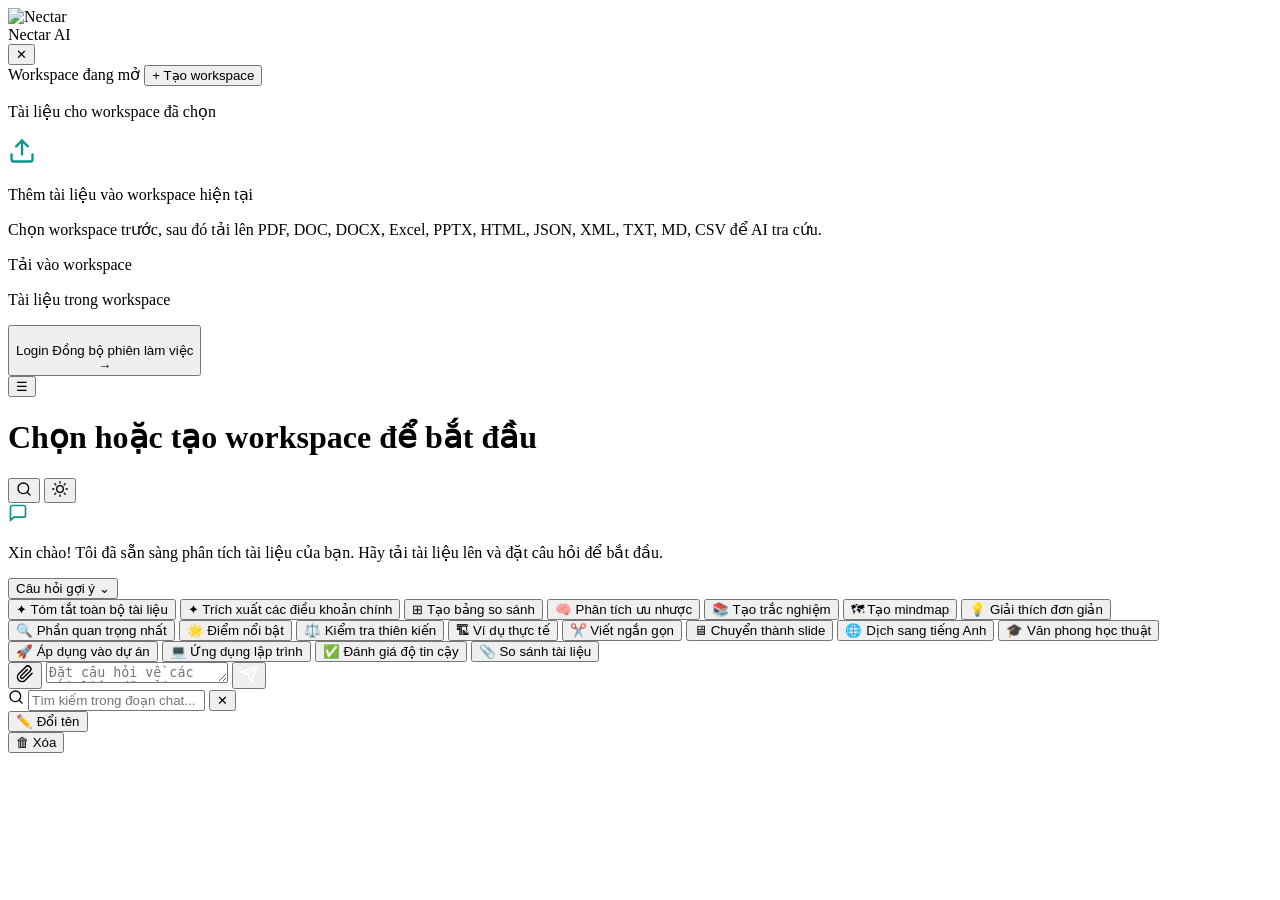
==== web/index.html @ eca99ce1 "First commit" ====
<!DOCTYPE html>
<html lang="vi">
  <head>
    <meta charset="UTF-8" />
    <meta name="viewport" content="width=device-width, initial-scale=1.0" />
    <title>Nectar – Workspace</title>
    <link rel="preconnect" href="https://fonts.googleapis.com" />
    <link rel="preconnect" href="https://fonts.gstatic.com" crossorigin />
    <link
      href="https://fonts.googleapis.com/css2?family=Plus+Jakarta+Sans:wght@400;500;600;700;800&display=swap"
      rel="stylesheet"
    />
    <link rel="stylesheet" href="/static/style.css?v=12" />
  </head>
  <body>
    <div class="app-shell">
      <!-- ========== LEFT SIDEBAR ========== -->
      <aside class="left-panel" id="leftPanel">
        <div class="panel-top">
          <!-- Brand -->
          <div class="brand">
            <img src="/static/logo.svg" alt="Nectar" class="brand-logo" />
            <div class="brand-text">
              <span class="brand-title">Nectar</span>
              <span class="brand-tier">AI</span>
            </div>
            <button class="sidebar-close" id="sidebarClose" title="Đóng">✕</button>
          </div>

          <!-- Workspace list -->
          <div class="ws-section">
            <div class="ws-section-header">
              <span class="ws-section-label">Workspace đang mở</span>
              <button class="btn-create-ws" id="btnCreateWs">+ Tạo workspace</button>
            </div>
            <div id="workspaceList" class="ws-list"></div>
          </div>

          <!-- Upload area for selected workspace -->
          <div class="upload-section" id="uploadSection">
            <p class="section-label">Tài liệu cho workspace đã chọn</p>
            <div class="upload-card" id="uploadCard">
              <div class="upload-icon-wrap">
                <svg width="28" height="28" viewBox="0 0 24 24" fill="none"><path d="M21 15v4a2 2 0 0 1-2 2H5a2 2 0 0 1-2-2v-4" stroke="#0D9488" stroke-width="2" stroke-linecap="round" stroke-linejoin="round"/><polyline points="17 8 12 3 7 8" stroke="#0D9488" stroke-width="2" stroke-linecap="round" stroke-linejoin="round"/><line x1="12" y1="3" x2="12" y2="15" stroke="#0D9488" stroke-width="2" stroke-linecap="round" stroke-linejoin="round"/></svg>
              </div>
              <p class="upload-title">Thêm tài liệu vào workspace hiện tại</p>
              <p class="upload-sub">Chọn workspace trước, sau đó tải lên PDF, DOC, DOCX, Excel, PPTX, HTML, JSON, XML, TXT, MD, CSV để AI tra cứu.</p>
              <label class="btn-upload" for="fileInput" id="btnUploadLabel">
                Tải vào workspace
                <input id="fileInput" type="file" multiple hidden />
              </label>
            </div>
          </div>

          <!-- Document list -->
          <div class="docs-section" id="docsSection">
            <p class="section-label" id="docsLabel">Tài liệu trong workspace</p>
            <div id="docsList" class="docs-list"></div>
          </div>
        </div>

        <!-- Login / user button at bottom -->
        <div class="panel-bottom" id="panelBottom">
          <button class="btn-login" id="btnLogin">
            <img src="/static/logo.svg" alt="" class="login-logo" />
            <div class="login-info">
              <span class="login-text">Login</span>
              <span class="login-sub">Đồng bộ phiên làm việc</span>
            </div>
            <span class="login-arrow">→</span>
          </button>
        </div>
      </aside>

      <!-- ========== MAIN WORKSPACE ========== -->
      <main class="workspace" id="mainWorkspace">
        <header class="workspace-header">
          <div class="header-left">
            <button class="sidebar-toggle" id="sidebarToggle" title="Menu">☰</button>
            <h1 id="wsTitle">Chọn hoặc tạo workspace để bắt đầu</h1>
            <span class="status-pill" id="statusPill"></span>
          </div>
          <div class="header-actions">
            <button class="icon-btn search-btn" id="btnSearch" title="Tìm kiếm trong đoạn chat">
              <svg width="16" height="16" viewBox="0 0 24 24" fill="none"><circle cx="11" cy="11" r="8" stroke="currentColor" stroke-width="2"/><line x1="21" y1="21" x2="16.65" y2="16.65" stroke="currentColor" stroke-width="2" stroke-linecap="round"/></svg>
            </button>
            <button class="icon-btn theme-btn" id="btnTheme" title="Chế độ tối / sáng">
              <svg class="icon-sun" width="16" height="16" viewBox="0 0 24 24" fill="none"><circle cx="12" cy="12" r="5" stroke="currentColor" stroke-width="2"/><path d="M12 1v2M12 21v2M4.22 4.22l1.42 1.42M18.36 18.36l1.42 1.42M1 12h2M21 12h2M4.22 19.78l1.42-1.42M18.36 5.64l1.42-1.42" stroke="currentColor" stroke-width="2" stroke-linecap="round"/></svg>
              <svg class="icon-moon" width="16" height="16" viewBox="0 0 24 24" fill="none" style="display:none"><path d="M21 12.79A9 9 0 1 1 11.21 3 7 7 0 0 0 21 12.79z" stroke="currentColor" stroke-width="2" stroke-linecap="round" stroke-linejoin="round"/></svg>
            </button>
          </div>
        </header>

        <section id="chatTimeline" class="chat-timeline">
          <article class="message assistant">
            <div class="avatar assistant-avatar">
              <svg width="20" height="20" viewBox="0 0 24 24" fill="none"><path d="M21 15a2 2 0 0 1-2 2H7l-4 4V5a2 2 0 0 1 2-2h14a2 2 0 0 1 2 2z" stroke="#0D9488" stroke-width="2" stroke-linecap="round" stroke-linejoin="round"/></svg>
            </div>
            <div class="bubble">
              <p>Xin chào! Tôi đã sẵn sàng phân tích tài liệu của bạn. Hãy tải tài liệu lên và đặt câu hỏi để bắt đầu.</p>
            </div>
          </article>
        </section>

        <section class="quick-actions-panel" id="quickActionsPanel">
          <button type="button" class="quick-actions-toggle" id="quickActionsToggle" aria-expanded="true">
            <span class="quick-actions-toggle-label">Câu hỏi gợi ý</span>
            <span class="quick-actions-toggle-icon">⌄</span>
          </button>
          <div class="quick-actions-wrap" id="quickActionsWrap">
            <div class="quick-actions" id="quickActions">
              <button data-question="Tóm tắt toàn bộ tài liệu" class="chip">✦ Tóm tắt toàn bộ tài liệu</button>
              <button data-question="Trích xuất các điều khoản chính" class="chip">✦ Trích xuất các điều khoản chính</button>
              <button data-question="Tạo bảng so sánh" class="chip">⊞ Tạo bảng so sánh</button>
              <button data-question="Ưu và nhược điểm của tài liệu này là gì?" class="chip">🧠 Phân tích ưu nhược</button>
              <button data-question="Tạo câu hỏi trắc nghiệm từ nội dung" class="chip">📚 Tạo trắc nghiệm</button>
              <button data-question="Tạo mindmap từ tài liệu này" class="chip">🗺 Tạo mindmap</button>
              <button data-question="Giải thích như cho người mới bắt đầu" class="chip">💡 Giải thích đơn giản</button>
              <button data-question="Phần nào là quan trọng nhất? Vì sao?" class="chip">🔍 Phần quan trọng nhất</button>
              <button data-question="Tài liệu này có điểm gì nổi bật so với tài liệu khác?" class="chip">🌟 Điểm nổi bật</button>
              <button data-question="Có giả định hoặc thiên kiến nào trong tài liệu không?" class="chip">⚖️ Kiểm tra thiên kiến</button>
              <button data-question="Cho ví dụ thực tế liên quan đến nội dung" class="chip">🏗 Ví dụ thực tế</button>
              <button data-question="Viết lại đoạn này ngắn gọn hơn" class="chip">✂️ Viết ngắn gọn</button>
              <button data-question="Chuyển nội dung này thành slide thuyết trình" class="chip">🖥 Chuyển thành slide</button>
              <button data-question="Dịch tài liệu sang tiếng Anh" class="chip">🌐 Dịch sang tiếng Anh</button>
              <button data-question="Viết lại theo văn phong học thuật" class="chip">🎓 Văn phong học thuật</button>
              <button data-question="Áp dụng kiến thức này vào dự án như thế nào?" class="chip">🚀 Áp dụng vào dự án</button>
              <button data-question="Có thể dùng nội dung này trong lập trình không?" class="chip">💻 Ứng dụng lập trình</button>
              <button data-question="Thông tin này có đáng tin không?" class="chip">✅ Đánh giá độ tin cậy</button>
              <button data-question="So sánh với tài liệu khác về cùng chủ đề" class="chip">📎 So sánh tài liệu</button>
            </div>
          </div>
        </section>

        <form id="askForm" class="composer">
          <button type="button" class="composer-icon" id="composerAttach" title="Đính kèm tệp vào workspace">
            <svg width="18" height="18" viewBox="0 0 24 24" fill="none"><path d="M21.44 11.05l-9.19 9.19a6 6 0 0 1-8.49-8.49l9.19-9.19a4 4 0 0 1 5.66 5.66l-9.2 9.19a2 2 0 0 1-2.83-2.83l8.49-8.48" stroke="currentColor" stroke-width="2" stroke-linecap="round" stroke-linejoin="round"/></svg>
            <input id="composerFileInput" type="file" multiple hidden />
          </button>
          <textarea
            id="questionInput"
            placeholder="Đặt câu hỏi về các tài liệu đã tải lên... (Nhấn Shift + Enter để xuống dòng)"
            rows="1"
            required
          ></textarea>
          <button type="submit" class="send-btn" title="Gửi">
            <svg width="18" height="18" viewBox="0 0 24 24" fill="none"><line x1="22" y1="2" x2="11" y2="13" stroke="#fff" stroke-width="2" stroke-linecap="round"/><polygon points="22 2 15 22 11 13 2 9 22 2" stroke="#fff" stroke-width="2" stroke-linecap="round" stroke-linejoin="round" fill="none"/></svg>
          </button>
        </form>
      </main>
    </div>

    <!-- Search overlay -->
    <div class="search-overlay" id="searchOverlay">
      <div class="search-box">
        <svg class="search-box-icon" width="16" height="16" viewBox="0 0 24 24" fill="none"><circle cx="11" cy="11" r="8" stroke="currentColor" stroke-width="2"/><line x1="21" y1="21" x2="16.65" y2="16.65" stroke="currentColor" stroke-width="2" stroke-linecap="round"/></svg>
        <input type="text" id="searchInput" placeholder="Tìm kiếm trong đoạn chat..." autocomplete="off" />
        <span class="search-count" id="searchCount"></span>
        <button class="search-close" id="searchClose">✕</button>
      </div>
    </div>

    <!-- Context menu (shared) -->
    <div class="ctx-menu" id="ctxMenu">
      <button class="ctx-menu-item" data-action="rename">✏️ Đổi tên</button>
      <div class="ctx-menu-divider"></div>
      <button class="ctx-menu-item danger" data-action="delete">🗑 Xóa</button>
    </div>

    <script src="/static/app.js" defer></script>
  </body>
</html>
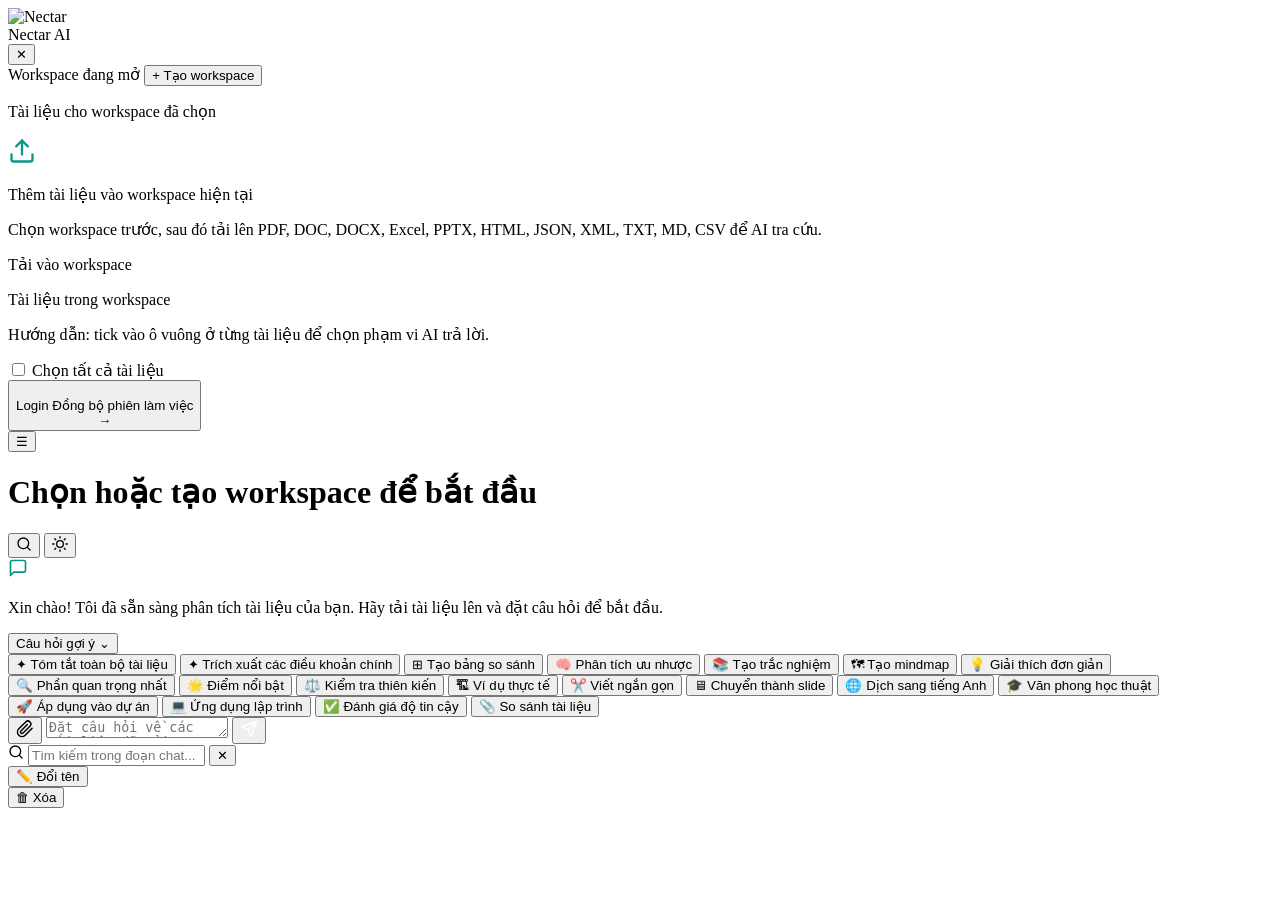
==== commit 2fe1cc99: "Add admin dashboard and change SQL tool" ====
--- a/web/index.html
+++ b/web/index.html
@@ -10,7 +10,7 @@
       href="https://fonts.googleapis.com/css2?family=Plus+Jakarta+Sans:wght@400;500;600;700;800&display=swap"
       rel="stylesheet"
     />
-    <link rel="stylesheet" href="/static/style.css?v=12" />
+    <link rel="stylesheet" href="/static/style.css?v=16" />
   </head>
   <body>
     <div class="app-shell">
@@ -55,6 +55,13 @@
           <!-- Document list -->
           <div class="docs-section" id="docsSection">
             <p class="section-label" id="docsLabel">Tài liệu trong workspace</p>
+            <p class="docs-selection-guide" id="docsSelectionGuide">
+              Hướng dẫn: tick vào ô vuông ở từng tài liệu để chọn phạm vi AI trả lời.
+            </p>
+            <label class="docs-select-all" id="docsSelectAllWrap">
+              <input type="checkbox" id="docsSelectAll" />
+              <span>Chọn tất cả tài liệu</span>
+            </label>
             <div id="docsList" class="docs-list"></div>
           </div>
         </div>
@@ -167,6 +174,8 @@
       <button class="ctx-menu-item danger" data-action="delete">🗑 Xóa</button>
     </div>
 
-    <script src="/static/app.js" defer></script>
+    <script src="/static/vendor/marked.min.js" defer></script>
+    <script src="/static/vendor/mermaid.min.js" defer></script>
+    <script src="/static/app.js?v=21" defer></script>
   </body>
 </html>
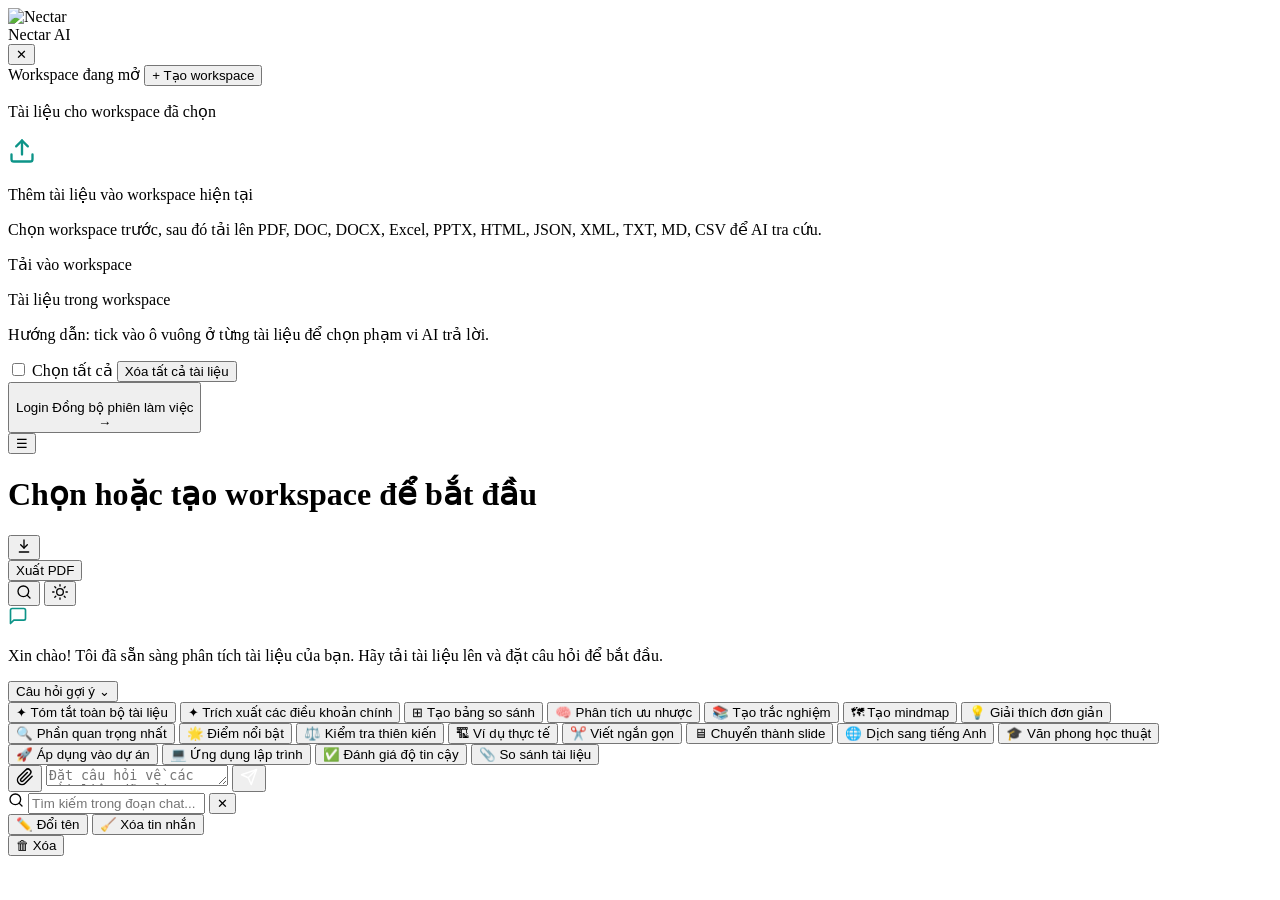
==== commit 994e4658: "fix lỗi upload document-thêm xử lý duplicate document-thêm guest và export đoạn chat." ====
--- a/web/index.html
+++ b/web/index.html
@@ -10,7 +10,8 @@
       href="https://fonts.googleapis.com/css2?family=Plus+Jakarta+Sans:wght@400;500;600;700;800&display=swap"
       rel="stylesheet"
     />
-    <link rel="stylesheet" href="/static/style.css?v=16" />
+    <link rel="icon" type="image/svg+xml" href="/static/logo.svg" />
+    <link rel="stylesheet" href="/static/style.css?v=22" />
   </head>
   <body>
     <div class="app-shell">
@@ -58,16 +59,22 @@
             <p class="docs-selection-guide" id="docsSelectionGuide">
               Hướng dẫn: tick vào ô vuông ở từng tài liệu để chọn phạm vi AI trả lời.
             </p>
-            <label class="docs-select-all" id="docsSelectAllWrap">
-              <input type="checkbox" id="docsSelectAll" />
-              <span>Chọn tất cả tài liệu</span>
-            </label>
+            <div class="docs-actions-row">
+              <label class="docs-select-all" id="docsSelectAllWrap">
+                <input type="checkbox" id="docsSelectAll" />
+                <span>Chọn tất cả</span>
+              </label>
+              <button type="button" class="docs-delete-all-btn" id="docsDeleteAllBtn">Xóa tất cả tài liệu</button>
+            </div>
             <div id="docsList" class="docs-list"></div>
           </div>
         </div>
 
         <!-- Login / user button at bottom -->
         <div class="panel-bottom" id="panelBottom">
+          <div class="guest-warning" id="guestWarning" hidden>
+            Bạn đang dùng chế độ khách. Hãy đăng nhập để lưu toàn bộ hội thoại và tài liệu. Nếu tải lại hoặc thoát trang, dữ liệu tạm sẽ bị mất.
+          </div>
           <button class="btn-login" id="btnLogin">
             <img src="/static/logo.svg" alt="" class="login-logo" />
             <div class="login-info">
@@ -88,6 +95,20 @@
             <span class="status-pill" id="statusPill"></span>
           </div>
           <div class="header-actions">
+            <div class="export-wrap">
+              <button
+                class="icon-btn export-btn"
+                id="btnExportChat"
+                title="Xuất toàn bộ đoạn chat"
+                aria-haspopup="true"
+                aria-expanded="false"
+              >
+                <svg width="16" height="16" viewBox="0 0 24 24" fill="none"><path d="M12 3v12" stroke="currentColor" stroke-width="2" stroke-linecap="round"/><path d="M7 10l5 5 5-5" stroke="currentColor" stroke-width="2" stroke-linecap="round" stroke-linejoin="round"/><path d="M5 21h14" stroke="currentColor" stroke-width="2" stroke-linecap="round"/></svg>
+              </button>
+              <div class="export-menu" id="exportMenu" role="menu" aria-label="Xuất PDF">
+                <button type="button" class="export-menu-item" data-format="pdf" role="menuitem">Xuất PDF</button>
+              </div>
+            </div>
             <button class="icon-btn search-btn" id="btnSearch" title="Tìm kiếm trong đoạn chat">
               <svg width="16" height="16" viewBox="0 0 24 24" fill="none"><circle cx="11" cy="11" r="8" stroke="currentColor" stroke-width="2"/><line x1="21" y1="21" x2="16.65" y2="16.65" stroke="currentColor" stroke-width="2" stroke-linecap="round"/></svg>
             </button>
@@ -170,12 +191,14 @@
     <!-- Context menu (shared) -->
     <div class="ctx-menu" id="ctxMenu">
       <button class="ctx-menu-item" data-action="rename">✏️ Đổi tên</button>
+      <button class="ctx-menu-item" data-action="clear-messages">🧹 Xóa tin nhắn</button>
       <div class="ctx-menu-divider"></div>
       <button class="ctx-menu-item danger" data-action="delete">🗑 Xóa</button>
     </div>
 
     <script src="/static/vendor/marked.min.js" defer></script>
     <script src="/static/vendor/mermaid.min.js" defer></script>
-    <script src="/static/app.js?v=21" defer></script>
+    <script src="/static/vendor/html2pdf.bundle.min.js" defer></script>
+    <script src="/static/app.js?v=41" defer></script>
   </body>
 </html>
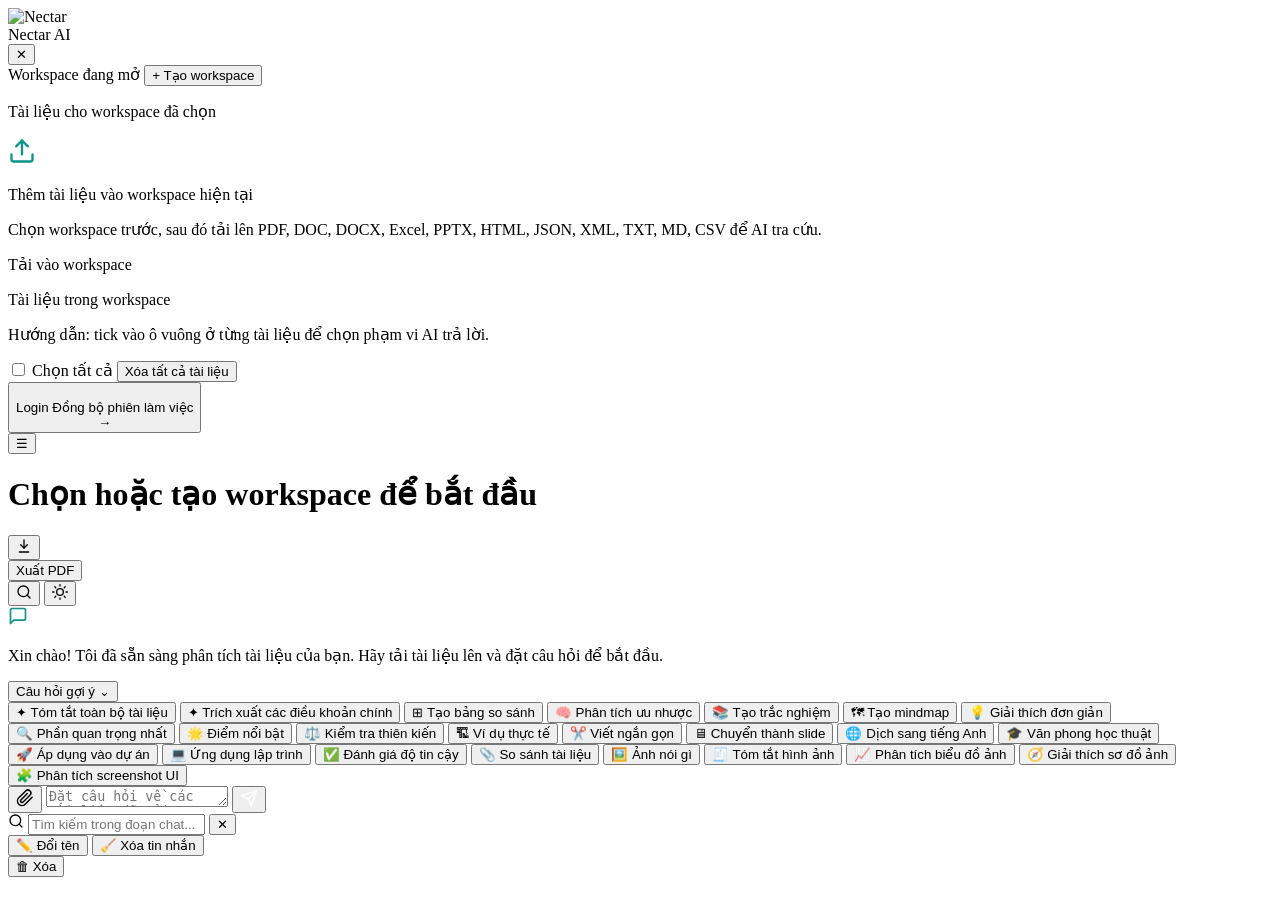
==== commit 48c2c25e: "Change UI mermaid and upgrade RAG" ====
--- a/web/index.html
+++ b/web/index.html
@@ -11,7 +11,7 @@
       rel="stylesheet"
     />
     <link rel="icon" type="image/svg+xml" href="/static/logo.svg" />
-    <link rel="stylesheet" href="/static/style.css?v=22" />
+    <link rel="stylesheet" href="/static/style.css?v=27" />
   </head>
   <body>
     <div class="app-shell">
@@ -156,6 +156,11 @@
               <button data-question="Có thể dùng nội dung này trong lập trình không?" class="chip">💻 Ứng dụng lập trình</button>
               <button data-question="Thông tin này có đáng tin không?" class="chip">✅ Đánh giá độ tin cậy</button>
               <button data-question="So sánh với tài liệu khác về cùng chủ đề" class="chip">📎 So sánh tài liệu</button>
+              <button data-question="Ảnh trong tài liệu nói về điều gì?" class="chip">🖼️ Ảnh nói gì</button>
+              <button data-question="Tóm tắt tất cả hình ảnh quan trọng trong tài liệu" class="chip">🧾 Tóm tắt hình ảnh</button>
+              <button data-question="Phân tích biểu đồ/đồ thị xuất hiện trong ảnh" class="chip">📈 Phân tích biểu đồ ảnh</button>
+              <button data-question="Giải thích sơ đồ hoặc flowchart xuất hiện trong ảnh" class="chip">🧭 Giải thích sơ đồ ảnh</button>
+              <button data-question="Mô tả ảnh chụp màn hình giao diện và các thành phần chính" class="chip">🧩 Phân tích screenshot UI</button>
             </div>
           </div>
         </section>
@@ -199,6 +204,6 @@
     <script src="/static/vendor/marked.min.js" defer></script>
     <script src="/static/vendor/mermaid.min.js" defer></script>
     <script src="/static/vendor/html2pdf.bundle.min.js" defer></script>
-    <script src="/static/app.js?v=41" defer></script>
+    <script src="/static/app.js?v=48" defer></script>
   </body>
 </html>
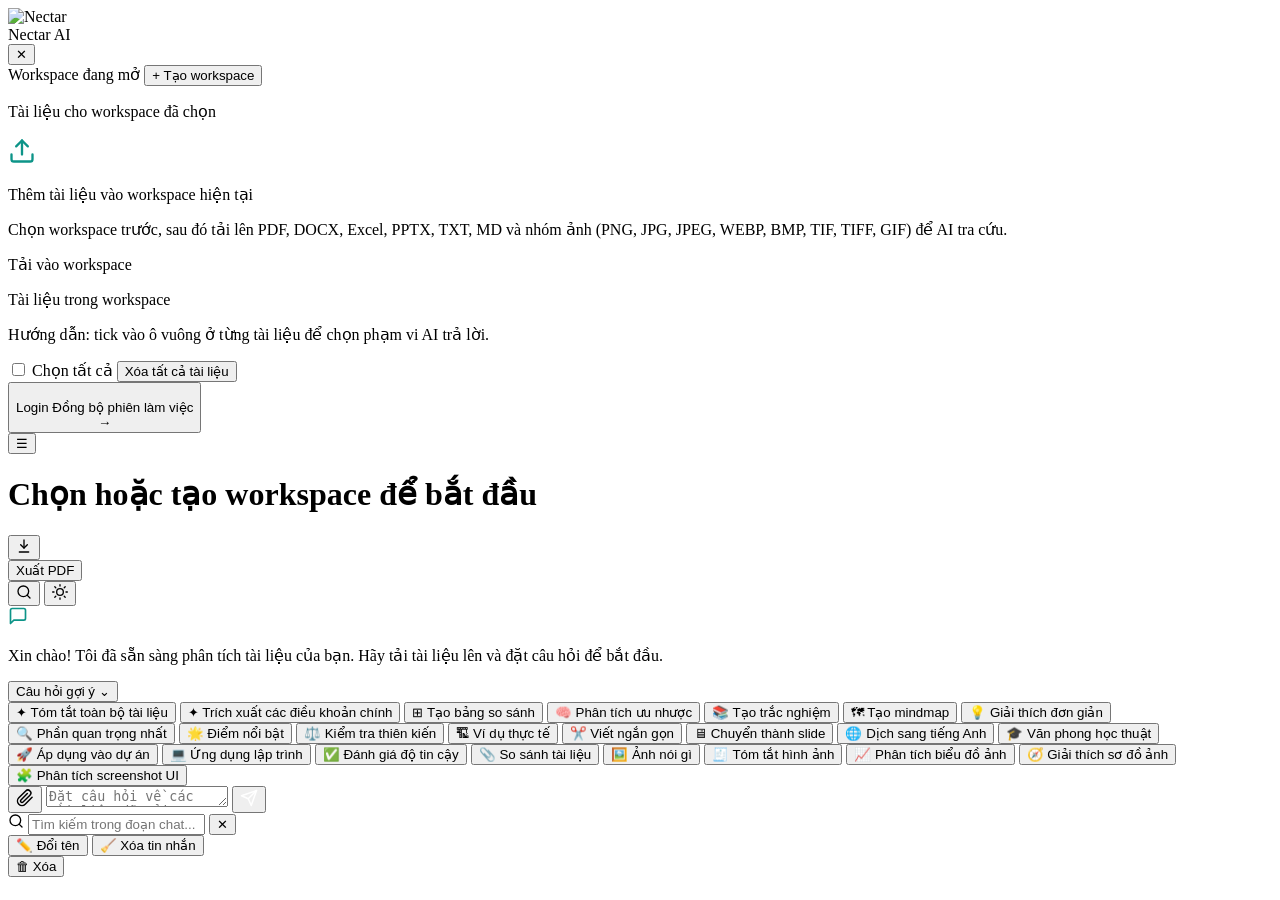
==== commit cd60a665: "Upgrade pipeline" ====
--- a/web/index.html
+++ b/web/index.html
@@ -45,7 +45,7 @@
                 <svg width="28" height="28" viewBox="0 0 24 24" fill="none"><path d="M21 15v4a2 2 0 0 1-2 2H5a2 2 0 0 1-2-2v-4" stroke="#0D9488" stroke-width="2" stroke-linecap="round" stroke-linejoin="round"/><polyline points="17 8 12 3 7 8" stroke="#0D9488" stroke-width="2" stroke-linecap="round" stroke-linejoin="round"/><line x1="12" y1="3" x2="12" y2="15" stroke="#0D9488" stroke-width="2" stroke-linecap="round" stroke-linejoin="round"/></svg>
               </div>
               <p class="upload-title">Thêm tài liệu vào workspace hiện tại</p>
-              <p class="upload-sub">Chọn workspace trước, sau đó tải lên PDF, DOC, DOCX, Excel, PPTX, HTML, JSON, XML, TXT, MD, CSV để AI tra cứu.</p>
+              <p class="upload-sub">Chọn workspace trước, sau đó tải lên PDF, DOCX, Excel, PPTX, TXT, MD và nhóm ảnh (PNG, JPG, JPEG, WEBP, BMP, TIF, TIFF, GIF) để AI tra cứu.</p>
               <label class="btn-upload" for="fileInput" id="btnUploadLabel">
                 Tải vào workspace
                 <input id="fileInput" type="file" multiple hidden />
@@ -204,6 +204,6 @@
     <script src="/static/vendor/marked.min.js" defer></script>
     <script src="/static/vendor/mermaid.min.js" defer></script>
     <script src="/static/vendor/html2pdf.bundle.min.js" defer></script>
-    <script src="/static/app.js?v=48" defer></script>
+    <script src="/static/app.js?v=49" defer></script>
   </body>
 </html>
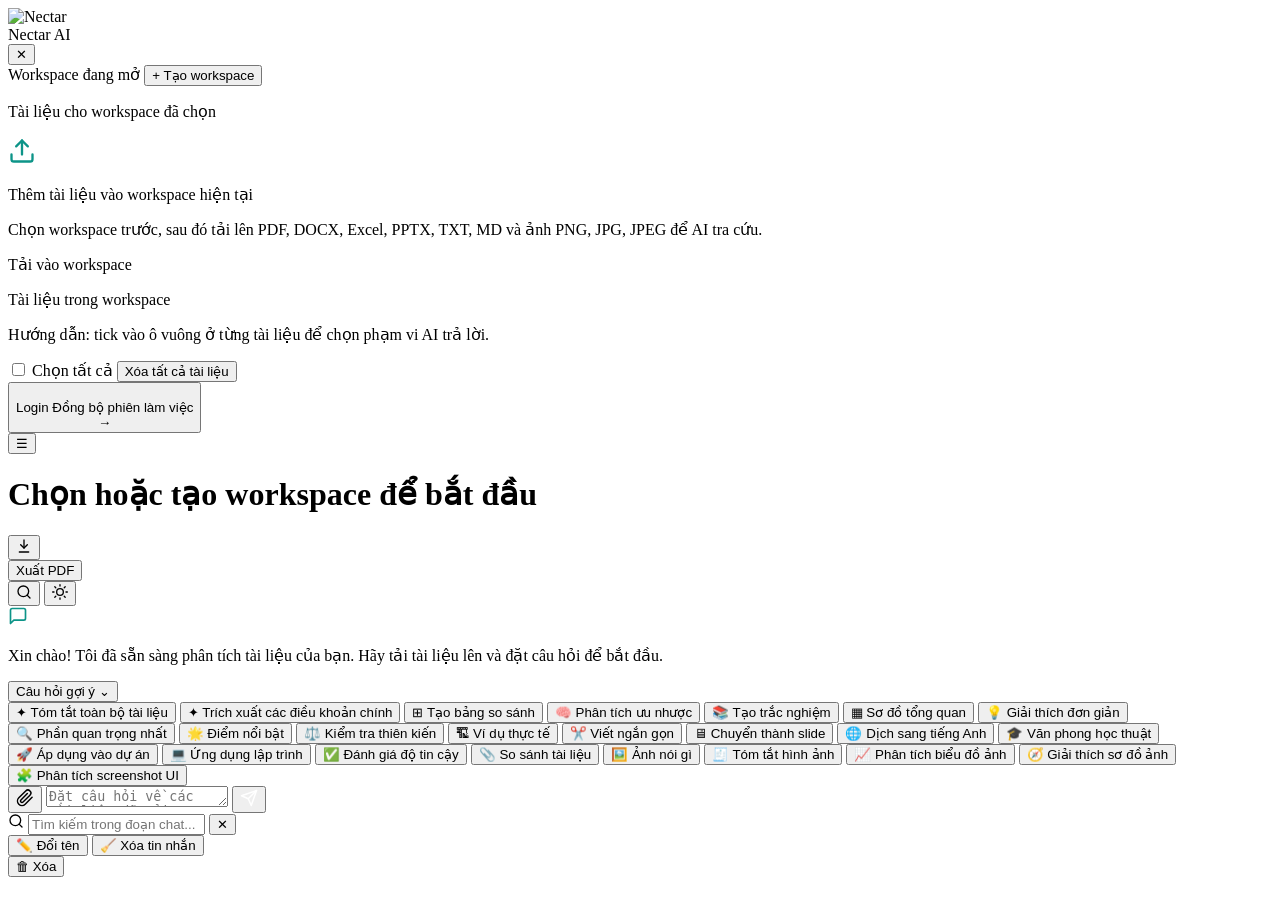
==== commit 210f2e23: "testing and fixing" ====
--- a/web/index.html
+++ b/web/index.html
@@ -45,10 +45,10 @@
                 <svg width="28" height="28" viewBox="0 0 24 24" fill="none"><path d="M21 15v4a2 2 0 0 1-2 2H5a2 2 0 0 1-2-2v-4" stroke="#0D9488" stroke-width="2" stroke-linecap="round" stroke-linejoin="round"/><polyline points="17 8 12 3 7 8" stroke="#0D9488" stroke-width="2" stroke-linecap="round" stroke-linejoin="round"/><line x1="12" y1="3" x2="12" y2="15" stroke="#0D9488" stroke-width="2" stroke-linecap="round" stroke-linejoin="round"/></svg>
               </div>
               <p class="upload-title">Thêm tài liệu vào workspace hiện tại</p>
-              <p class="upload-sub">Chọn workspace trước, sau đó tải lên PDF, DOCX, Excel, PPTX, TXT, MD và nhóm ảnh (PNG, JPG, JPEG, WEBP, BMP, TIF, TIFF, GIF) để AI tra cứu.</p>
+              <p class="upload-sub">Chọn workspace trước, sau đó tải lên PDF, DOCX, Excel, PPTX, TXT, MD và ảnh PNG, JPG, JPEG để AI tra cứu.</p>
               <label class="btn-upload" for="fileInput" id="btnUploadLabel">
                 Tải vào workspace
-                <input id="fileInput" type="file" multiple hidden />
+                <input id="fileInput" type="file" multiple accept=".pdf,.docx,.xlsx,.pptx,.txt,.md,.png,.jpg,.jpeg" hidden />
               </label>
             </div>
           </div>
@@ -142,7 +142,7 @@
               <button data-question="Tạo bảng so sánh" class="chip">⊞ Tạo bảng so sánh</button>
               <button data-question="Ưu và nhược điểm của tài liệu này là gì?" class="chip">🧠 Phân tích ưu nhược</button>
               <button data-question="Tạo câu hỏi trắc nghiệm từ nội dung" class="chip">📚 Tạo trắc nghiệm</button>
-              <button data-question="Tạo mindmap từ tài liệu này" class="chip">🗺 Tạo mindmap</button>
+              <button data-question="Tạo bảng và sơ đồ tổng quan từ tài liệu này" class="chip">▦ Sơ đồ tổng quan</button>
               <button data-question="Giải thích như cho người mới bắt đầu" class="chip">💡 Giải thích đơn giản</button>
               <button data-question="Phần nào là quan trọng nhất? Vì sao?" class="chip">🔍 Phần quan trọng nhất</button>
               <button data-question="Tài liệu này có điểm gì nổi bật so với tài liệu khác?" class="chip">🌟 Điểm nổi bật</button>
@@ -168,7 +168,7 @@
         <form id="askForm" class="composer">
           <button type="button" class="composer-icon" id="composerAttach" title="Đính kèm tệp vào workspace">
             <svg width="18" height="18" viewBox="0 0 24 24" fill="none"><path d="M21.44 11.05l-9.19 9.19a6 6 0 0 1-8.49-8.49l9.19-9.19a4 4 0 0 1 5.66 5.66l-9.2 9.19a2 2 0 0 1-2.83-2.83l8.49-8.48" stroke="currentColor" stroke-width="2" stroke-linecap="round" stroke-linejoin="round"/></svg>
-            <input id="composerFileInput" type="file" multiple hidden />
+            <input id="composerFileInput" type="file" multiple accept=".pdf,.docx,.xlsx,.pptx,.txt,.md,.png,.jpg,.jpeg" hidden />
           </button>
           <textarea
             id="questionInput"
@@ -204,6 +204,6 @@
     <script src="/static/vendor/marked.min.js" defer></script>
     <script src="/static/vendor/mermaid.min.js" defer></script>
     <script src="/static/vendor/html2pdf.bundle.min.js" defer></script>
-    <script src="/static/app.js?v=49" defer></script>
+    <script src="/static/app.js?v=50" defer></script>
   </body>
 </html>
